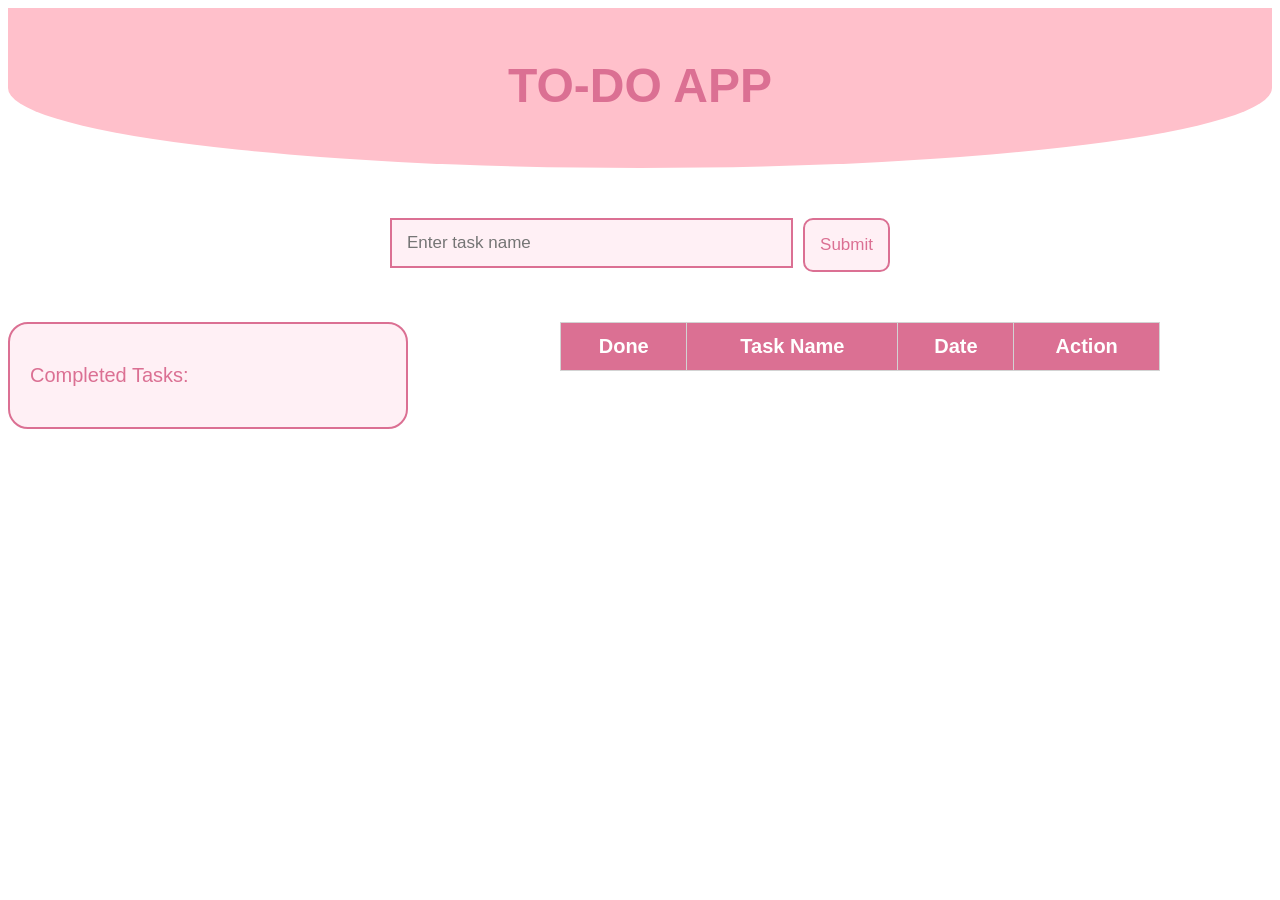
==== To-do-list-app/src/views/todo.html @ 4ea458a3 "implemented todo-app using htnl,css,js" ====
<!DOCTYPE html>
<html lang="en">
    <head>
        <meta charset="UTF-8">
        <meta name="viewport" content="width=device-width, initial-scale=1.0">
        <title>TO-DO APP</title>
        <link rel="stylesheet" href="../styles/todo.css">
    </head>

    <body>

        <header class="main-header">
            <h2>TO-DO APP</h2>
        </header>

        <main>
            <div class="tasks">
                <form class="taskForm">
                    <input type="text" id="taskInput" placeholder="Enter task name" required>
                    <button type="submit" id="taskBtn">Submit</button>
                </form>
                
            </div>
            
        
        <div class="shared-container">

            <div class="completed-tasks">
                 <p>Completed Tasks:</p>
                 <ul id="completedList">

                 </ul>
            </div>

            

        <div class="table-wrapper">
            <table id="taskTable">
                <thead>
                    <tr>
                        <th>Done</th>
                        <th>Task Name</th>
                        <th>Date</th>
                        <th>Action</th>
                    </tr>
                </thead>
                <tbody>

                </tbody>
            </table>
        </div>
            

        </div>
            

        </main>


        <script src="../scripts/todo.js"></script>
    </body>
</html>
---- To-do-list-app/src/styles/todo.css ----
body{
    font-family: Arial, Helvetica, sans-serif;
    box-sizing: border-box;
}

*,
*::before,
*::after{
    box-sizing: border-box;
}


html{
    font-size: 62.5%;
}

.main-header{
    color:palevioletred;
    text-align: center;
    padding: 1rem;
    font-size: 3.2rem;
    background-color: pink;
    width: 100%;
    height: 16rem;
    border-radius: 0 0 50% 50%;
    position: relative;
}

.tasks{
    margin: 5rem auto;
    width: 90%;
    max-width: 50rem;
    font-size: 2rem;
    display: flex;
    flex-direction: row;
    justify-content: center;
    gap: 1rem;
}

.tasks input{
    padding: 1.5rem;
    font-size: 1.7rem;
    width: 100%;
    max-width: none;
    height: 5rem;
    background-color: #fff0f5;
    border: 2px solid palevioletred;
}


.tasks button{
    font-size: 1.7rem;
    padding: 1.5rem;
    color: palevioletred;
    background-color: #fff0f5;
    border: 2px solid palevioletred;
    border-radius: 1rem;
    margin: 0;
    cursor: pointer;
}

.completed-tasks{
    color: palevioletred;
    font-size: 2rem;
    width: 90%;
    max-width: 40rem;
    border: 2px solid palevioletred;
    border-radius: 2rem;
    padding: 2rem;
    background-color: #fff0f5;
}



table{
    width: 100%;
    max-width: 60rem;
    margin: 0 auto;
    border-collapse: collapse;
}

th{
    background-color: palevioletred;
    color: white;
}

th, td{
    padding: 1.2rem 1.5rem;
    border: 1px solid lightgrey;
    text-align: center;
    font-size: 2rem;
}


.shared-container{
    display: flex;
    gap: 4rem;
    width: 100%;
}



.taskForm{
    display: flex;
    gap: 1rem;
    width: 100%;
}

.table-wrapper{
     width: 100%;
    display: flex;
    justify-content: center;
    overflow-x: auto;
}

@media (max-width:768px){
    .shared-container, .taskForm{
        flex-direction: column;
        align-items: center;
        gap: 3rem;
    }

    #taskTable{
        margin-left: 10%;
        width:80%;
    }

    .completed-tasks{
        width: 90%;
    }
}

@media (max-width: 480px){
    .taskForm{
        flex-direction: column;
    }

    .main-header {
        font-size: 2.4rem;
        height: 14rem;
    }
}
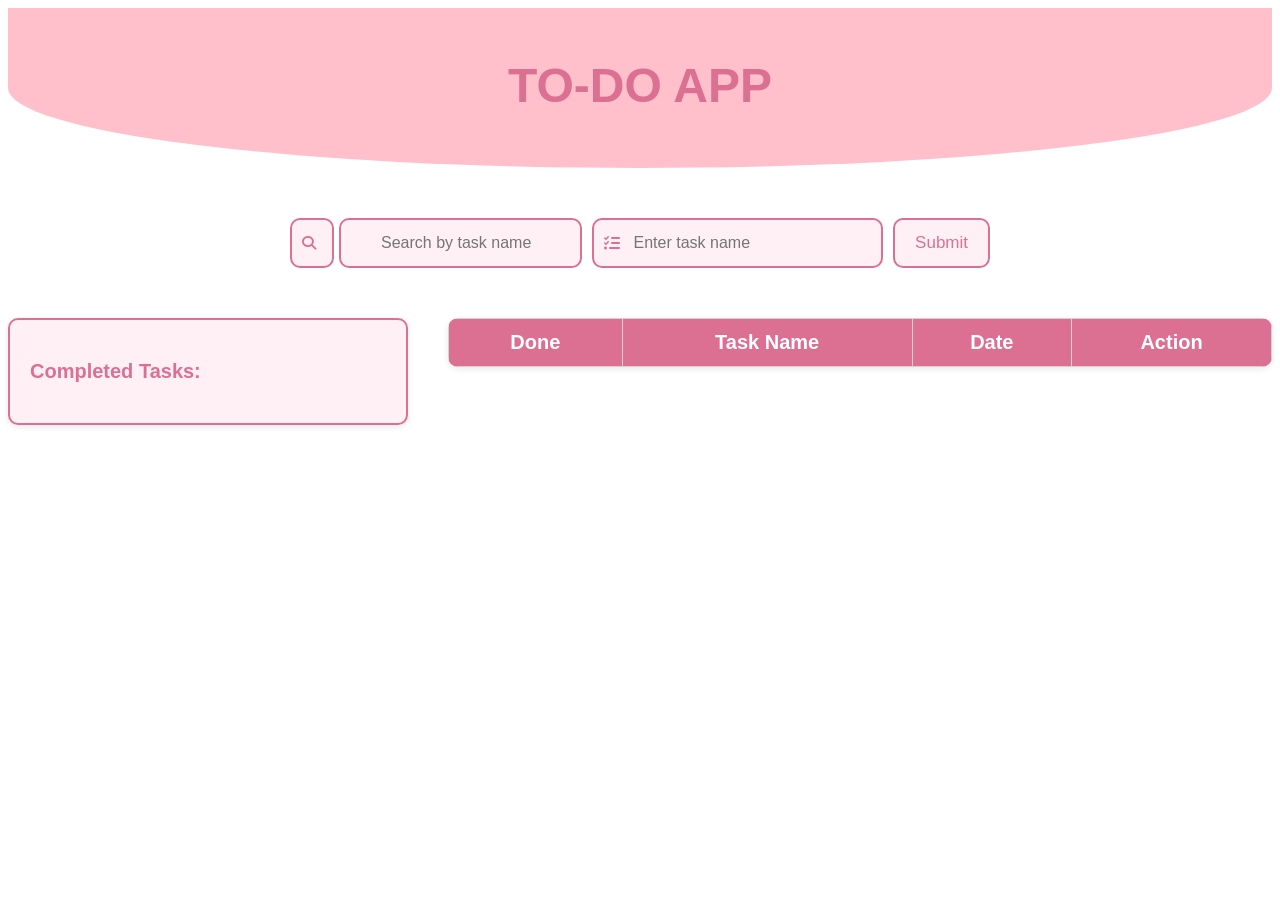
==== commit be81136b: "modified styles and implemented search by task name" ====
--- a/To-do-list-app/src/views/todo.html
+++ b/To-do-list-app/src/views/todo.html
@@ -5,6 +5,8 @@
         <meta name="viewport" content="width=device-width, initial-scale=1.0">
         <title>TO-DO APP</title>
         <link rel="stylesheet" href="../styles/todo.css">
+        <link rel="stylesheet" href="https://cdnjs.cloudflare.com/ajax/libs/font-awesome/6.5.1/css/all.min.css">
+
     </head>
 
     <body>
@@ -16,9 +18,24 @@
         <main>
             <div class="tasks">
                 <form class="taskForm">
-                    <input type="text" id="taskInput" placeholder="Enter task name" required>
+
+                    <div class="search-wrapper">
+                        <button type="button" id="searchBtn" class="icon-btn">
+                            <i class="fa-solid fa-magnifying-glass search-icon"></i>
+                        </button>
+                        
+                        <input type="text" id="searchTask" placeholder="Search by task name">
+                    </div>
+
+                    <div class="input-wrapper">
+                        <i class="fa-solid fa-list-check task-icon"></i>
+                        <input type="text" id="taskInput" placeholder="Enter task name" required>
+                    </div>
+
                     <button type="submit" id="taskBtn">Submit</button>
+
                 </form>
+
                 
             </div>
             
--- a/To-do-list-app/src/styles/todo.css
+++ b/To-do-list-app/src/styles/todo.css
@@ -28,8 +28,8 @@
 
 .tasks{
     margin: 5rem auto;
-    width: 90%;
-    max-width: 50rem;
+    width: 100%;
+    max-width: 70rem;
     font-size: 2rem;
     display: flex;
     flex-direction: row;
@@ -49,32 +49,50 @@
 
 
 .tasks button{
+    height: 5rem;
     font-size: 1.7rem;
-    padding: 1.5rem;
+    padding: 0 2rem;
     color: palevioletred;
     background-color: #fff0f5;
     border: 2px solid palevioletred;
     border-radius: 1rem;
     margin: 0;
     cursor: pointer;
+    display: flex;
+    justify-content: center;
+    align-items: center;
 }
 
 .completed-tasks{
     color: palevioletred;
+    font-weight: bold;
     font-size: 2rem;
     width: 90%;
     max-width: 40rem;
-    border: 2px solid palevioletred;
-    border-radius: 2rem;
+    max-height: 50rem;
+    overflow-y: auto;
+    border: 2px solid palevioletred;
+    border-radius: 1rem;
     padding: 2rem;
     background-color: #fff0f5;
-}
-
+    list-style: none;
+    box-shadow: 0 2px 6px rgba(0,0,0,0.09);
+
+}
+
+.completed-tasks li{
+    padding: 1rem 1rem;
+    list-style: decimal;
+    background-color: rgb(250, 204, 219);
+    margin: 2rem;
+    box-shadow: 0 2px 6px rgba(0,0,0,0.09);
+    border-radius: 1rem;
+}
 
 
 table{
     width: 100%;
-    max-width: 60rem;
+    min-width: 40rem;
     margin: 0 auto;
     border-collapse: collapse;
 }
@@ -96,6 +114,7 @@
     display: flex;
     gap: 4rem;
     width: 100%;
+    align-items: flex-start;
 }
 
 
@@ -106,12 +125,118 @@
     width: 100%;
 }
 
+.taskForm input{
+    flex: 1;
+    min-width: 0;
+}
+
+.taskForm button {
+    flex: 0 0 auto;   
+}
+
+
 .table-wrapper{
-     width: 100%;
-    display: flex;
+    width:90%;
+    overflow-x: auto;  
     justify-content: center;
-    overflow-x: auto;
-}
+    box-shadow: 0 2px 6px rgba(0,0,0,0.09);
+    border-radius: 1rem;
+ 
+}
+
+
+.tasks button:hover{
+    background-color: palevioletred;
+    color: white;
+    transition: 0.3s;
+}
+
+
+.search-wrapper{
+    position: relative;
+    flex: 1;
+    min-width: 0;
+}
+
+#searchTask{
+    width: 100%;
+    padding: 1.5rem 1.5rem 1.5rem 4rem;
+    height: 5rem;
+    font-size: 1.6rem;
+    background-color: #fff0f5;
+    border: 2px solid palevioletred;
+    border-radius: 1rem;
+}
+
+.search-icon{
+    position: absolute;
+    left: 1.2rem;
+    top: 50%;
+    transform: translateY(-50%);
+    font-size: 1.6rem;
+    color: palevioletred;
+}
+
+#taskInput{
+    flex: 1; 
+    border-radius: 1rem;
+}
+
+
+.input-wrapper{
+  position: relative;
+  flex: 1;
+  min-width: 0;
+}
+
+
+.input-wrapper input{
+    width: 100%;
+    padding: 1.5rem 1.5rem 1.5rem 4rem;
+    height: 5rem;
+    font-size: 1.6rem;
+    background-color: #fff0f5;
+    border: 2px solid palevioletred;
+    border-radius: 1rem;
+}
+
+.task-icon{
+    position: absolute;
+    left: 1.2rem;
+    top: 50%;
+    transform: translateY(-50%);
+    font-size: 1.6rem;
+    color: palevioletred;
+}
+
+
+.search-wrapper{
+  display: flex;
+  align-items: center;
+  gap: 0.5rem;
+}
+
+.icon-btn{
+  background: #ffe4ec;
+  border: 2px solid palevioletred;
+  border-radius: 0.8rem;
+  padding: 0.6rem 0.8rem;
+  cursor: pointer;
+}
+
+.icon-btn i{
+  color: palevioletred;
+  font-size: 1.4rem;
+}
+
+.icon-btn:hover{
+  background: palevioletred;
+}
+
+.icon-btn:hover i{
+  color: white;
+}
+
 
 @media (max-width:768px){
     .shared-container, .taskForm{
@@ -128,6 +253,10 @@
     .completed-tasks{
         width: 90%;
     }
+
+    .taskForm{
+        width: 80%;
+    }
 }
 
 @media (max-width: 480px){
@@ -135,9 +264,15 @@
         flex-direction: column;
     }
 
-    .main-header {
+    .main-header{
         font-size: 2.4rem;
-        height: 14rem;
-    }
-}
-
+        height: 12rem;
+    }
+    
+    .completed-tasks{
+        max-height: 30rem;
+    }
+}
+
+
+
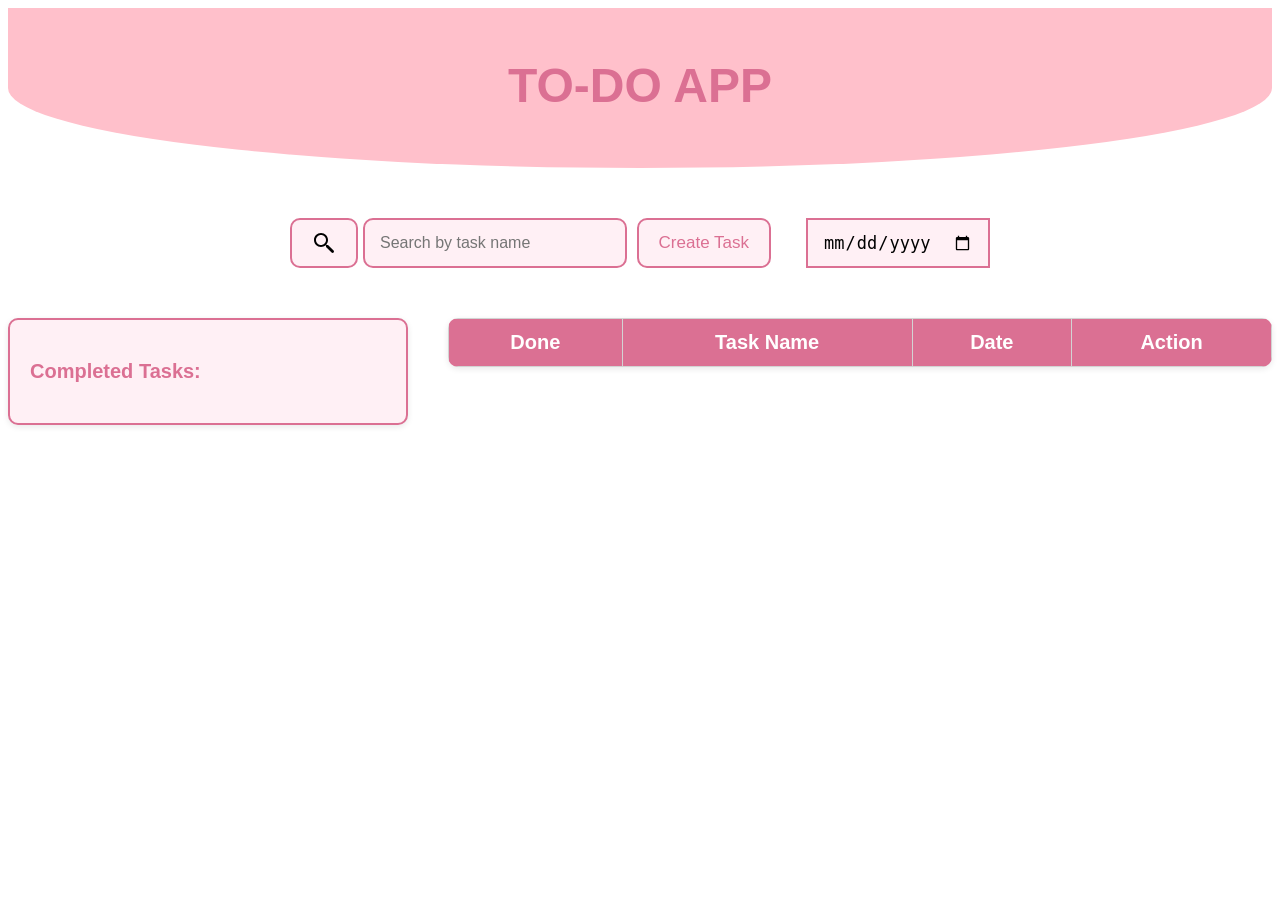
==== commit 17b27833: "added filter by date feature" ====
--- a/To-do-list-app/src/views/todo.html
+++ b/To-do-list-app/src/views/todo.html
@@ -5,7 +5,6 @@
         <meta name="viewport" content="width=device-width, initial-scale=1.0">
         <title>TO-DO APP</title>
         <link rel="stylesheet" href="../styles/todo.css">
-        <link rel="stylesheet" href="https://cdnjs.cloudflare.com/ajax/libs/font-awesome/6.5.1/css/all.min.css">
 
     </head>
 
@@ -21,18 +20,24 @@
 
                     <div class="search-wrapper">
                         <button type="button" id="searchBtn" class="icon-btn">
-                            <i class="fa-solid fa-magnifying-glass search-icon"></i>
+                            <img id="searchIcon" alt="Search">
                         </button>
                         
-                        <input type="text" id="searchTask" placeholder="Search by task name">
+                        <input type="text" id="searchTask" placeholder="Search by task name">   
+                
                     </div>
 
-                    <div class="input-wrapper">
+                    <!-- <div class="input-wrapper">
                         <i class="fa-solid fa-list-check task-icon"></i>
                         <input type="text" id="taskInput" placeholder="Enter task name" required>
                     </div>
 
-                    <button type="submit" id="taskBtn">Submit</button>
+                    <button type="submit" id="taskBtn">Submit</button> -->
+                    <button type="button" id="openModalBtn">Create Task</button>
+                     
+                    <div class="filter-wrapper">
+                        <input type="date" id="filterDate">
+                    </div>
 
                 </form>
 
@@ -40,40 +45,58 @@
             </div>
             
         
-        <div class="shared-container">
+            <div class="shared-container">
 
-            <div class="completed-tasks">
-                 <p>Completed Tasks:</p>
-                 <ul id="completedList">
+                <div class="completed-tasks">
+                    <p>Completed Tasks:</p>
+                    <ul id="completedList">
 
-                 </ul>
-            </div>
+                    </ul>
+                </div>
 
             
 
-        <div class="table-wrapper">
-            <table id="taskTable">
-                <thead>
-                    <tr>
-                        <th>Done</th>
-                        <th>Task Name</th>
-                        <th>Date</th>
-                        <th>Action</th>
-                    </tr>
-                </thead>
-                <tbody>
+                <div class="table-wrapper">
+                    <table id="taskTable">
+                        <thead>
+                            <tr>
+                                <th>Done</th>
+                                <th>Task Name</th>
+                                <th>Date</th>
+                                <th>Action</th>
+                            </tr>
+                        </thead>
+                        <tbody>
 
-                </tbody>
-            </table>
-        </div>
-            
+                        </tbody>
+                    </table>
+                </div>
+                
+            </div>
 
-        </div>
-            
+            <div class="modal" id="taskModal">
+                <div class="modal-content">
+                    <h2>Create new task</h2>
+
+                    <form id="modalForm">
+                        <input type="text" id="modalTaskName" placeholder="Enter task name" required/>
+                        <input type="time" id="modalTime" required/>
+                        <textarea id="modalDesc" placeholder="Enter task description" rows="5"></textarea>
+
+                        <div class="modal-actions">
+                            <button type="submit">Add Task</button>
+                            <button type="button" id="closeModalBtn">Cancel</button>
+                        </div>
+
+                    </form>
+
+                </div>
+            </div>
+
 
         </main>
+    
 
-
-        <script src="../scripts/todo.js"></script>
+        <script type="module" src="../scripts/todo.js"></script>
     </body>
 </html>
--- a/To-do-list-app/src/styles/todo.css
+++ b/To-do-list-app/src/styles/todo.css
@@ -160,7 +160,7 @@
 
 #searchTask{
     width: 100%;
-    padding: 1.5rem 1.5rem 1.5rem 4rem;
+    padding: 1.5rem 1.5rem 1.5rem 1.5rem;
     height: 5rem;
     font-size: 1.6rem;
     background-color: #fff0f5;
@@ -216,6 +216,13 @@
   gap: 0.5rem;
 }
 
+.filter-wrapper{
+    display: flex;
+    align-items: center;
+    gap: 0.5rem;
+    margin-left: 2.5rem;
+}
+
 .icon-btn{
   background: #ffe4ec;
   border: 2px solid palevioletred;
@@ -237,6 +244,11 @@
   color: white;
 }
 
+.form-error {
+  color: crimson;
+  font-size: 13px;
+  margin-top: 6px;
+}
 
 @media (max-width:768px){
     .shared-container, .taskForm{
@@ -275,4 +287,44 @@
 }
 
 
-
+.modal{
+    position:fixed;
+    top: 0;
+    left: 0;
+    width: 100%;
+    height: 100%;
+    background: rgba(0,0,0,0.4);
+    display: none;
+    justify-content: center;
+    align-items: center;
+    z-index: 1000;
+}
+
+.modal-content{
+    background: #fff0f5;
+    padding: 2rem;
+    border-radius: 1.2rem;
+    width: 90%;
+    max-width: 40rem;
+}
+
+.modal-content h2{
+  margin-bottom: 1.5rem;
+  color: palevioletred;
+}
+
+.modal-content input, .modal-content textarea{
+  width: 100%;
+  margin-bottom: 1rem;
+  padding: 1rem;
+  border-radius: 0.8rem;
+  border: 2px solid palevioletred;
+}
+
+.modal-actions{
+  display: flex;
+  justify-content: flex-end;
+  gap: 1rem;
+}
+
+
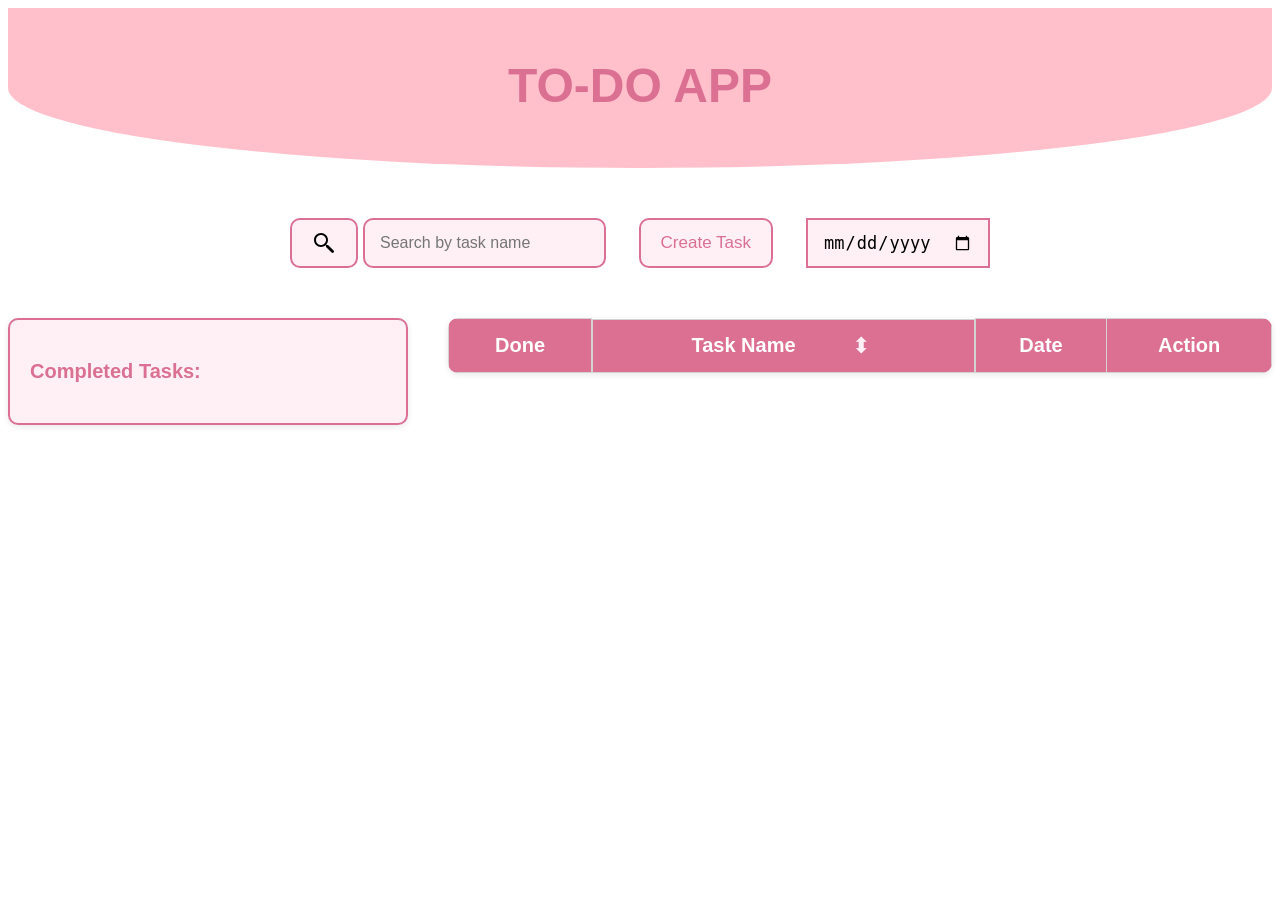
==== commit 7a1b3a12: "implemented sort by task name feature" ====
--- a/To-do-list-app/src/views/todo.html
+++ b/To-do-list-app/src/views/todo.html
@@ -61,7 +61,10 @@
                         <thead>
                             <tr>
                                 <th>Done</th>
-                                <th>Task Name</th>
+                                <th class="sortable">
+                                    Task Name
+                                    <button type="button" id="sortTaskBtn" class="sort-btn">⬍</button>
+                                </th>
                                 <th>Date</th>
                                 <th>Action</th>
                             </tr>
--- a/To-do-list-app/src/styles/todo.css
+++ b/To-do-list-app/src/styles/todo.css
@@ -220,7 +220,11 @@
     display: flex;
     align-items: center;
     gap: 0.5rem;
-    margin-left: 2.5rem;
+    margin-left: 2.3rem;
+}
+
+#openModalBtn{
+    margin-left: 2.3rem;
 }
 
 .icon-btn{
@@ -246,9 +250,32 @@
 
 .form-error {
   color: crimson;
-  font-size: 13px;
-  margin-top: 6px;
-}
+  font-size: 1.3rem;
+  margin-top: 0.6rem;
+}
+
+
+.sortable {
+  display: flex;
+  align-items: center;
+  gap: 5rem;
+  align-items: center;
+  justify-content: center;
+}
+
+.sort-btn{
+    background-color: palevioletred;
+    border: none;
+    color: #fff0f5;
+    font-size: 2.2rem;
+    cursor: pointer;
+
+}
+
+.sort-btn:hover{
+    transform: scale(1.2);
+}
+
 
 @media (max-width:768px){
     .shared-container, .taskForm{
